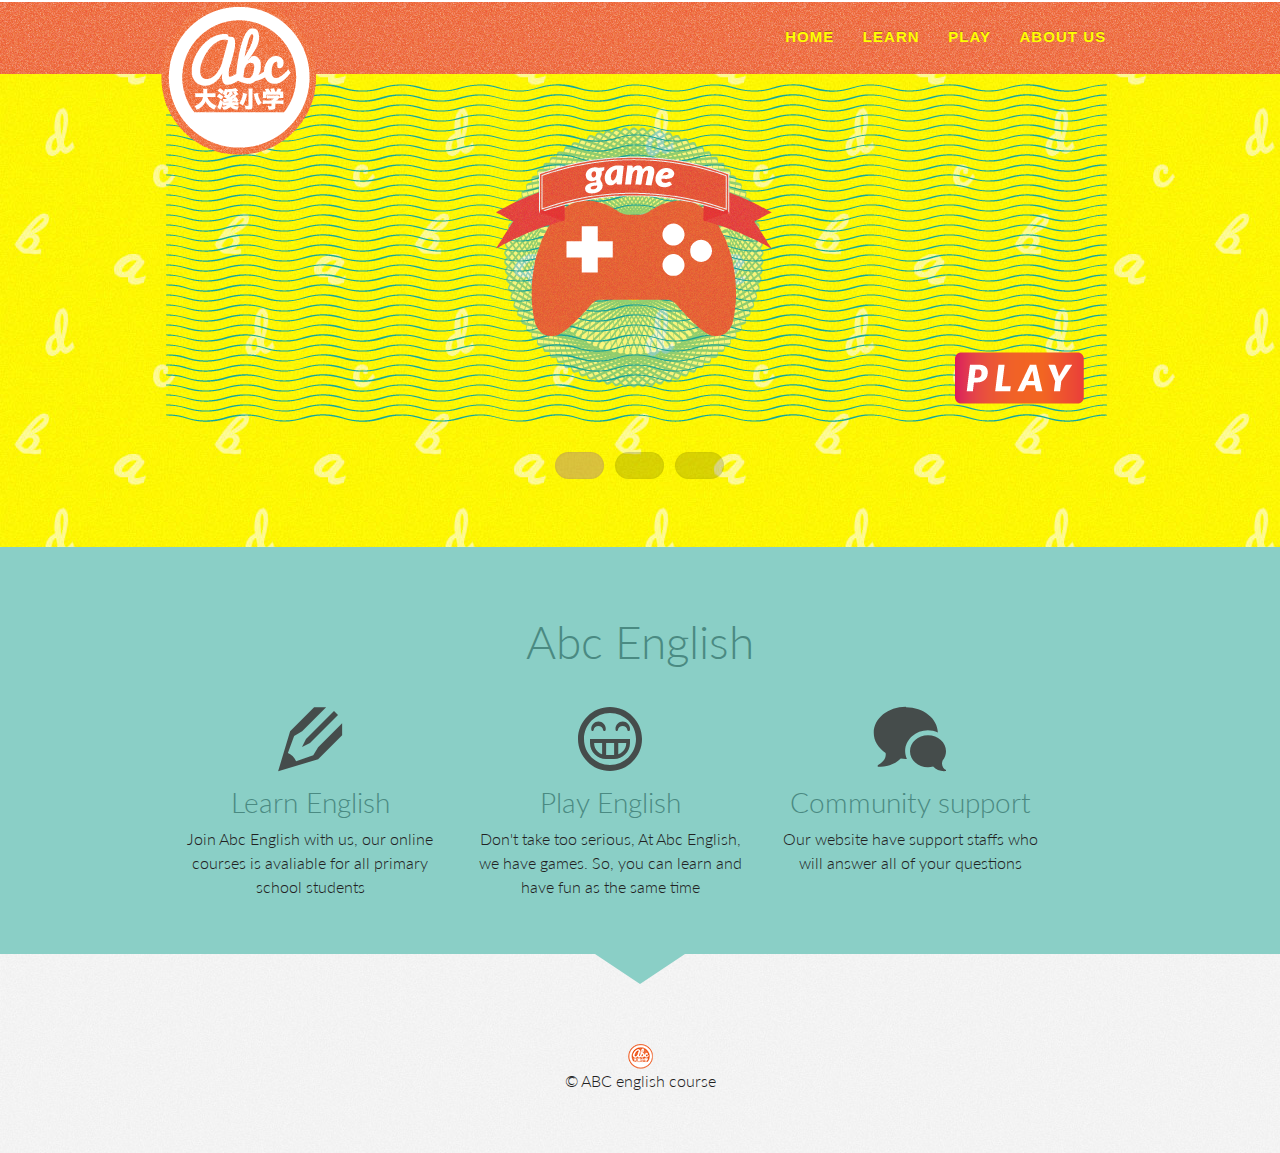
==== aboutus.html @ 60c842a3 "Change" ====
<!DOCTYPE HTML>
<!--[if lt IE 7]>      <html class="no-js lt-ie9 lt-ie8 lt-ie7"> <![endif]-->
<!--[if IE 7]>         <html class="no-js lt-ie9 lt-ie8"> <![endif]-->
<!--[if IE 8]>         <html class="no-js lt-ie9"> <![endif]-->
<!--[if gt IE 8]><!--> <html class="no-js"> <!--<![endif]-->
<html>

<head>
	<meta http-equiv="Content-Type" content="text/html; charset=UTF-8" />
	<meta http-equiv="X-UA-Compatible" content="IE=edge,chrome=1">
    <meta name="viewport" content="width=device-width, initial-scale=1">
	<meta name="apple-mobile-web-app-capable" content="yes">
	<meta name="apple-mobile-web-app-status-bar-style" content="black">

	<!-- Favicons
	================================================== -->
	<link rel="shortcut icon" href="images/favicon.ico">
	<link rel="apple-touch-icon" href="images/apple-touch-icon.png">
	<link rel="apple-touch-icon" sizes="72x72" href="images/apple-touch-icon-72x72.png">
	<link rel="apple-touch-icon" sizes="114x114" href="images/apple-touch-icon-114x114.png">

	<!-- Description
	================================================== -->
	<meta name="description" content="English course website">
	<meta name="keywords" content="English course website">

	<!-- Stylesheet
	================================================== -->
    <link rel="stylesheet" href="css/style.css">
	<link rel="stylesheet" href="css/base.css">
	<link rel="stylesheet" href="css/skeleton.css">
	<link rel="stylesheet" href="css/layout.css">
	<link rel="stylesheet" href="css/icon.css">

	<!-- Google Font API
	================================================== -->
    <link href='http://fonts.googleapis.com/css?family=Lato:300' rel='stylesheet' type='text/css'>

	<title> ABC | English Course</title>

</head>

<body>
        <!--[if lt IE 7]>
            <p class="browsehappy">You are using an <strong>outdated</strong> browser. Please <a href="http://browsehappy.com/">upgrade your browser</a> to improve your experience.</p>
        <![endif]-->


<!--     // <script src="//ajax.googleapis.com/ajax/libs/jquery/1.10.2/jquery.min.js"></script> -->
	<script>!window.jQuery && document.write('<script src="js/jquery.min.js"><\/script>')</script>

    <script src="js/main.js"></script>

	<header id="header_nav">

		<nav  class="container">
					
						<img src="images/logo.png" class="logo">
						<div class="logo_small"></div>
					

					<div class='rmm' data-menu-style = "minimal">
			            <ul>
			                <li><a href='index.html'>Home</a></li>
			                <li><a href='learn.html'>Learn</a></li>
			                <li><a href='play.html'>Play</a></li>
			                <li><a href='aboutus.html'>About us</a></li>
			            </ul>
					</div>

		</nav>
	</header>



	
	<section id="section1">
		

<!-- 		<div id="blurred-image-container">

		    <div class="bigscreen_img-src " style="background-image:url('images/1.jpg')"></div>

		    <div class="bigscreen_img-src blurred-bigscreen" style="background-image:url('images/2.jpg')"></div>
		    
		</div> -->

<!-- 		<div id="blurred-image-container">

		    <div id="dos3" class="img-src" style="background-image:url('images/1.jpg')"></div>

		    <div class="blurred-img3 img-src" style="background-image:url('images/2.jpg')"></div>
		</div> -->




		<article class="container rs221">


		    <ul class="rslides" id="slider2">
		      <li><a href="play.html"><img src="images/silde1.png"></a></li>
		      <li><a href="learn.html"><img src="images/silde2.png"></a></a></li>
		      <li><a href="aboutus.html"><img src="images/silde3.png"></a></a></li>
		    </ul>








		</article>
		
	</section>







	<section id="section2">
		
    <!-- Slideshow 2 -->

		<div class="container">
			<p class="triangle"></p>
			<h1 class="title_sec3">Abc English</h1>
			<div class="clearfix">
				<div class="five columns jake">
					<h1><span class="icon-pencil"></span></h1>
					<h3>Learn English</h3>
					<p>Join Abc English with us, our online courses is avaliable for all primary school students</p>
				</div>
				<div class="five columns jake">
					<h1><span class="icon-grin"></span></h1>
					<h3>Play English</h3>
					<p>Don't take too serious, At Abc English, we have games. So, you can learn and have fun as the same time</p>
				</div>
				<div class="five columns jake">
					<h1><span class="icon-bubbles"></span></h1>
					<h3>Community support</h3>
					<p>Our website have support staffs who will answer all of your questions</p>
				</div>
			</div>
		</div>

	</section>






	<section id="section3">
		<div class="container">
			<p class="triangle"></p>

		</div>
		
	</section>



<!-- 	<section id="section5">

	
			<blockquote>
  			<p>This is a blockquote style example. It stands out, but is awesome</p>
  			<cite>Dave Gamache, Skeleton Creator</cite>
			</blockquote>


		<div id="blurred-image-container">
		    <div id="dos1" class="img-src3 " style="background-image:url('images/1-1.jpg')"></div>

		    <div class="blurred-img1 img-src3" style="background-image:url('images/1-2.jpg')"></div>
		    
		</div>
	</section> -->

	<footer>
		<div class="smlogo"></div>
		<p>© ABC english course</p>

	</footer>

</body>

</html>
---- css/style.css ----
html,
button,
input,
select,
textarea {
    color: #222;
}
body,html,footer, #section3, .play  {
  background: url(../images/contentbg.jpg);
}
::-moz-selection {
    background: #9CD6CF;
    text-shadow: none;
}

::selection {
    background: #9CD6CF;
    text-shadow: none;
}

hr {
    display: block;
    height: 1px;
    border: 0;
    border-top: 1px solid #ccc;
    margin: 1em 0;
    padding: 0;
}
audio,
canvas,
img,
video {
    vertical-align: middle;
}
fieldset {
    border: 0;
    margin: 0;
    padding: 0;
}

textarea {
    resize: vertical;
}


.browsehappy {
    margin: 0.2em 0;
    background: #ccc;
    color: #000;
    padding: 0.2em 0;
}


.pace .pace-progress {
  background: #fff;
  position: fixed;
  z-index: 2000;
  top: 0;
  left: 0;
  height: 2px;

  -webkit-transition: width 1s;
  -moz-transition: width 1s;
  -o-transition: width 1s;
  transition: width 1s;
}

.pace-inactive {
  display: none;
}

/* #image overlap
================================================== */

/* big top overlap */
.img-src {
    position: absolute;
    background-position: 50%;
    -webkit-background-size: cover;
    top: 0;
    bottom: 0;
    left: 0;
    right: 0;
    z-index: -1;
}

/* Somepart */
.img-src3 {

    position: absolute;
    background-position: 50%;
    -webkit-background-size: cover;
    z-index: -1;
    height: 500px;
    width: 100%;
    top: 2600px;

}
/*.img-src3_text {
    position:relative;
    height: 500px;
    width: 100%;
    top: 2000px;

}*/

/* taking over the whole page*/
.bigscreen_img-src {
    position : fixed;
    background-position: 50%;
    -webkit-background-size: cover;
    top: 0;
    bottom: 0;
    left: 0;
    right: 0;
    z-index: -1;
}

.bgfixed {background-attachment:fixed;}
.blurred-img1,
.blurred-bigscreen,
.blurred-img3 { opacity: 0; }





/* #main header
================================================== */
.rmm {
  display:block;
  position:relative;
  width:100%;
  padding:0px;
  margin:0 auto !important;
  text-align: center;
  line-height:19px !important;
  float: right;
}
.rmm * {
  -webkit-tap-highlight-color:transparent !important;
  font-family: Arial, "Helvetica Neue", Helvetica, sans-serif;
}
.rmm a {
  color: #fff;
  text-decoration:none;
  text-shadow: 0 -1px 0 rgba(0, 0, 0, 0.25);
}
.rmm .rmm-main-list, .rmm .rmm-main-list li {
  margin:0px;
  padding:0px;
}
.rmm ul {
  display:block;
  width:auto !important;
  margin:0 auto !important;
  overflow:hidden;
  list-style:none;
}

.rmm .rmm-main-list li {
  display:inline;
  padding:0px;
  margin:0px !important;
}
.rmm-toggled {
  display:none;
  width:100%;
  position:relative;
  overflow:hidden;
  margin:0 auto !important;
}
.rmm-button:hover {
  cursor:pointer;
}
.rmm .rmm-toggled ul {
  display:none;
  margin:0px !important;
  padding:0px !important;
}
.rmm .rmm-toggled ul li {
  display:block;
  margin:0 auto !important;
}
.rmm .rmm-toggled ul li a{
  color: #fff;
  font-weight: normal;
  font-family: "Lato", "Lucida Sans", "Lucida Grande", "Lucida Sans Unicode", Arial, sans-serif !important;
}
.rmm .rmm-toggled ul li a:hover{
  background-color: #9b4200 !important;
}



.rmm.minimal a {
  font-family: Arial, "Helvetica Neue", Helvetica, sans-serif;
  font-weight: 900;
  letter-spacing: 0.07em;
  color: yellow;
  text-transform: uppercase;
}
.rmm.minimal a:hover {
  border-radius: 4px;
  background-color: white;
  color: #d54c0b;
  text-shadow: none;

}
.rmm.minimal .rmm-main-list li a {
  display:inline-block;
  padding:8px 15px 8px 15px;
  margin:0px -3px 0px -3px;
  font-size:15px;
}
.rmm.minimal .rmm-toggled {
  width:95%;
  min-height:36px;
}
.rmm.minimal .rmm-toggled-controls {
  display:block;
  height:36px;
  color:#333333;
  text-align:left;
  position:relative;
}
.rmm.minimal .rmm-toggled-title {
  position:relative;
  top:9px;
  left:9px;
  font-size:16px;
  color:#333;
}
.rmm.minimal .rmm-button {
  display:block;
  position:absolute;
  right:9px;
  top:7px;
}

.rmm.minimal .rmm-button span {
  display:block;
  margin:4px 0px 4px 0px;
  height:2px;
  background:#fff;
  width:25px;
}
.rmm.minimal .rmm-toggled ul li a {
  display:block;
  width:100%;
  text-align:center;
  padding:10px 0px 10px 0px;
  border-bottom:1px solid #ddd;
  color:#fff;
}
.rmm.minimal .rmm-toggled ul li:first-child a {
  border-top:1px solid #fff;
}

.rmm.minimal .logo_mobiles {
  width: 103px;
  height: 22px;
  background: url(../images/moneydiy.png) no-repeat;
}



#header_nav{
    background: url(../images/pattern2.jpg) repeat #a27093;
    z-index: 3;
    position: fixed;
    top:0;
    right: 0;
    left: 0;
    padding: 20px 0;

}
.goingup{
  visibility:hidden; 
  float:right;
  position: fixed !important;
  right:10px;
}

.motto{
  color: #fff;
  padding-top: 70px;
  font-size: 30px;
  text-align: right;
  float: right;
  width: 80%;
}
.undermotto{
  margin-top: -10px;
  color: #eee;
  float: right;
}




/*
ul.menu { margin-top: 20px;}
ul.menu li a{
    color: rgba(218,218,218,0.6);
    text-decoration: none;
}
ul.menu li a:hover{
    color: rgba(218,218,218,1);
}
ul.menu li,
.nm_page_nav .left,
.nm_page_nav .right,
.nm_post_back{
    display: inline-block;
    position: relative;
    height: 32px;
    line-height: 30px;
    padding: 0 16px;
    margin-left:10px; 
    margin-bottom: 0px;
    outline: 0;
    color: rgba(242,242,242,0.8);
    background: rgba(0,0,0,0);
    font-size: 14px;
    text-align: center;
    text-decoration: none;
    cursor: pointer;
    border: 2px solid rgba(242,242,242,0.6);
    vertical-align: bottom;
    white-space: nowrap;
    text-rendering: optimizeLegibility;
    -webkit-font-smoothing: antialiased;
    -webkit-touch-callout: none;
    -webkit-user-select: none;
    -khtml-user-select: none;
    -moz-user-select: none;
    -ms-user-select: none;
    user-select: none;
    letter-spacing: -0.02em;
    font-weight: 600;
    -webkit-box-sizing: border-box;
    -moz-box-sizing: border-box;
    box-sizing: border-box;
    -webkit-border-radius: 999em;
    -moz-border-radius: 999em;
    border-radius: 999em;
    -webkit-transition: 0.8s border-color,0.3s color;
    -moz-transition: 0.8s border-color,0.3s color;
    -ms-transition: 0.8s border-color,0.3s color;
    -o-transition: 0.8s border-color,0.3s color;
    transition: 0.8s border-color,0.3s color;

}
ul.menu li:hover{
    color: #dadada;
    border: 2px solid #dadada;
    -webkit-transition: 0.2s border-color,0.5s color;
    -moz-transition: 0.2s border-color,0.5s color;
    -ms-transition: 0.2s border-color,0.5s color;
    -o-transition: 0.2s border-color,0.5s color;
    transition: 0.2s border-color,0.5s color;
}*/

.logo {
/*	background: url(../images/logo.png) center no-repeat;*/
	width: 157px;
	height: 158px;
  z-index: 4;
  margin-top: -20px;
  position: absolute;
}
.logo_small {
  opacity: 0;
  background: url(../images/moneydiy.png) center no-repeat;
  width: 103px;
  height: 22px;
  z-index: 3;
  margin-top: 5px;
  position: absolute;
}
.logo_black {
    background: url(../images/logo2.png) center no-repeat;
  width: 170px;
  height: 172px;
    margin: auto;
}
.mainheader {
	font-size: 2em;
	color: #000;
	text-align: center;
}

.mainheader a:link,
.mainheader a:visited,
.mainheader a:active {
	color: #fff;
	text-decoration: none;
}
.mainheader a:hover {
	color: #4A8A82;
}
/* #section1
================================================== */
#section1{
  background: url(../images/pattern_w_tools.jpg) repeat #42c1c5;
  padding-bottom: 2px;
}
/* #section1_2
================================================== */
#section1_2 {
  padding: 20px 0;
}
#section1_2 img{
  margin: 10px;
}
#section1_2 .container{
  text-align: center;
}


/* #section1_3
================================================== */
#section1_3{
  background: url(../images/contentbg.jpg) repeat #42c1c5;
}
#section1_3 img {
  border-radius: 50%;
  border: 10px solid #a37194;
  -webkit-transition: all 0.4s ease-in-out;
  -moz-transition: all 0.4s ease-in-out;
  -o-transition: all 0.4s ease-in-out;
  -ms-transition: all 0.4s ease-in-out;
  transition: all 0.4s ease-in-out;
  -ms-transform: scale(1,1);
  -webkit-transform: scale(1,1);
  transform: scale(1,1);
}

#section1_3 img:hover {
  -ms-transform: scale(1.1,1.1); 
  -webkit-transform: scale(1.1,1.1); 
  transform: scale(1.1,1.1);
  border: 10px solid #8acfc6;
}


.title_sec1_3{
  padding: 40px 40px;
  text-align: center;
}
.jake{
  text-align: center;

  padding-bottom: 30px;
}
.jake h1{
  font-size: 4em;
}



/* #section2
================================================== */
#section2{
  background-color: #8acfc6;
  padding-bottom: 5px;
}
#section2 h2{
  padding-top: 40px;
  text-align: center;
}
.rs221{
  padding-top: 80px !important;
}
.rslides {
  margin: 0 auto 40px;
  }

.rslides {
  position: relative;
  list-style: none;
  overflow: hidden;
  width: 100%;
  padding: 0;
  margin: 0;
  }

.rslides li {
  -webkit-backface-visibility: hidden;
  position: absolute;
  display: none;
  width: 100%;
  left: 0;
  top: 0;
  }

.rslides li:first-child {
  position: relative;
  display: block;
  float: left;
  }

.rslides img {
  display: block;
  height: auto;
  float: left;
  width: 100%;
  border: 0;
  }




.rslides_tabs {
  list-style-type: none;
  margin: 0 auto 50px;
  padding: 10px 0;
  text-align: center;
  width: 100%;
  }

.rslides_tabs li {
  display: inline;
  float: none;
  margin-right: 1px;
  margin-left: 10px;
  }

.rslides_tabs a {
  width: auto;
  line-height: 20px;
  padding: 9px 20px;
  height: auto;
  background: transparent;
  display: inline;
  text-decoration: none;
  }

.rslides_tabs li:first-child {
  margin-left: 0;
  }

.rslides_tabs .rslides_here a {
  background:rgba(162,112,147,0.40);
  color: #fff;
  text-decoration: none;
  }


.rslides_tabs a{
  text-indent: -9999px;
  overflow: hidden;
  -webkit-border-radius: 20px;
  -moz-border-radius: 20px;
  border-radius: 20px;
  background: #ccc;
  background: rgba(0,0,0, .15);
  display: inline-block;
  _display: block;
  *display: block;
  -webkit-box-shadow: inset 0 0 2px 0 rgba(0,0,0,.1); 
  -moz-box-shadow: inset 0 0 2px 0 rgba(0,0,0,.1);
  box-shadow: inset 0 0 2px 0 rgba(0,0,0,.1);
  width: 9px;
  height: 9px;
  }


/* #play
================================================== */
.play {padding-top: 30px;}
.play div {
    display:inline-block;
}
.play div#link1, .play div#link2, .play div#link3  {
    cursor:pointer;
    padding:10px 30px;
    background: yellow;
}
.play div#container1, .play div#container2, .play div#container3 {
    width:100%;
    height:100px;
    background: yellow;
}

.play embed{
height: 720px;
width: 960px;
}

/* #section3
================================================== */
#section3{

}
.title_sec3{
  margin: 40px 40px;
  text-align: center;
}
.triangle{
  margin:auto;
  width: 0px;
  height: 0px;
  border-style: solid;
  border-width: 30px 45px 0 45px;
  border-color: #8acfc6 transparent transparent transparent;
  line-height: 0px;
  _border-color: #8acfc6 #000000 #000000 #000000;
  _filter: progid:DXImageTransform.Microsoft.Chroma(color='#000000');
}
.jake{
  text-align: center;

  padding-bottom: 30px;
}
.jake h1{
  font-size: 4em;
}

/* #section4
================================================== */
#section4{
  background: url(../images/contentbg.jpg) repeat;
  padding: 50px 0;
}

#section5{
  height: 2000px;
}
#section5 blockquote {    margin-top: 150px;  margin-left: 50px; }
#section5 blockquote p, #section5 cite{
  color: white !important;
}

/* #post
================================================== */
.timeshow,
.timeshow a:link,
.timeshow a:visited,
.timeshow a:active,
.timeshow a:hover
{
	color: #999;
	line-height: 0px;
}
 

/* #footer
================================================== */

footer {
	padding-top: 60px !important;
	margin-bottom: 60px !important;
 	text-align: center;
 }
 footer a{
    text-decoration: none;
 }
 footer .smlogo {
 	background: url(../images/logo2.png) center no-repeat;
	width: 25px;
	height: 25px;
	margin: auto;
 }
footer .footer_icon{
    margin-left: 8px;
}
footer .footer_icon{
    color: rgba(71, 71, 71, 0.6);  
}
footer .footer_icon:hover{
    color: rgba(51, 51, 51, 0.8);  
}
footer .footericonbox{
    margin-top: -15px;
}




/* #Blog elements
================================================== */

.nm_post {
    padding: 0;
    margin-bottom: 50px;
}
.nm_post h3 a{
    color: #4A8A82;
}
.nm_post h3 a:hover {
    text-decoration: none;
}
.nm_post h3 {
  font-size: 35px; 
  line-height: 40px; 
  margin-bottom: 10px;
  color: #4A8A82;
  font-weight: 300;
}

.nm_post p {
  margin-bottom: 10px;
}

.nm_post_title a {
  text-decoration: none;
}

.nm_post_title a:hover {
  text-decoration: underline;
}

.nm_post_date {
  color: #999;
  line-height: 0px;
}

.nm_post_content {
    margin-top: 20px;
    margin-bottom: 20px;
}

.nm_post_meta {
  padding: 2px 5px;
  border: 1px solid #ccc;
  background-color: #f9f9f9;
  font-size: 11px;
}

.nm_post_back {
  margin-top: 20px;
  font-size: 11px;
}

.nm_post_back a {
  text-decoration: none;
}

.nm_post_back a:hover {
  text-decoration: underline;
}

.nm_page_nav .left,
.nm_page_nav .right,
.nm_post_back{
    border: 2px solid rgba(218,218,218,0.6) !important;

}
.nm_page_nav .left:hover,
.nm_page_nav .right:hover,
.nm_post_back:hover{
    border: 2px solid rgba(190,190,190,0.9)  !important;
    -webkit-transition: 0.2s border-color,0.5s color;
    -moz-transition: 0.2s border-color,0.5s color;
    -ms-transition: 0.2s border-color,0.5s color;
    -o-transition: 0.2s border-color,0.5s color;
    transition: 0.2s border-color,0.5s color;
}

.nm_page_nav span,
.nm_post_back span{
  color: rgba(222,222,222,0.8);
  line-height: inherit;
    -webkit-transition: 0.2s color;
    -moz-transition: 0.2s color;
    -ms-transition: 0.2s color;
    -o-transition: 0.2s color;
    transition: 0.2s color;

}
.nm_page_nav span:hover,
.nm_post_back span:hover{
    color: rgba(190,190,190,0.9);
    -webkit-transition: 0.2s color;
    -moz-transition: 0.2s color;
    -ms-transition: 0.2s color;
    -o-transition: 0.2s color;
    transition: 0.2s color;
}

.nm_page_nav a, 
.nm_page_nav a:hover,
.nm_post_back a,
.nm_post_back a:hover{
      text-decoration: none;
}
.nm_page_nav .left {
  float:left;
}

.nm_page_nav .right {
  float:right;
}

aside .section a, aside .section a {
  text-decoration: none;
}

aside .section a:hover, aside .section a:hover {
  text-decoration: underline;
}

aside .section a.large {
  font-size: 22px;
}


/* #portfolio elements
================================================== */
.port_hover_ani{
  background-color: black;
  margin-bottom: 20px !important;
}
.port_hr_top{
  margin-top: 120px;
}
.port_hr_mid{
  margin-top: 50px;
}


/* #404 errorpage
================================================== */

.f_404{
  margin: 0 50px;
}
.f_404_center{
  text-align: center;
}
.f_404_top{
  margin-top: 70px;
}
---- css/base.css ----
/*
* Skeleton V1.2
* Copyright 2011, Dave Gamache
* www.getskeleton.com
* Free to use under the MIT license.
* http://www.opensource.org/licenses/mit-license.php
* 6/20/2012
*/


/* Table of Content
==================================================
	#Reset & Basics
	#Basic Styles
	#Site Styles
	#Typography
	#Links
	#Lists
	#Images
	#Buttons
	#Forms
	#Misc */


/* #Reset & Basics (Inspired by E. Meyers)
================================================== */
	html, body, div, span, applet, object, iframe, h1, h2, h3, h4, h5, h6, p, blockquote, pre, a, abbr, acronym, address, big, cite, code, del, dfn, em, img, ins, kbd, q, s, samp, small, strike, strong, sub, sup, tt, var, b, u, i, center, dl, dt, dd, ol, ul, li, fieldset, form, label, legend, table, caption, tbody, tfoot, thead, tr, th, td, article, aside, canvas, details, embed, figure, figcaption, footer, header, hgroup, menu, nav, output, ruby, section, summary, time, mark, audio, video {
		margin: 0;
		padding: 0;
		border: 0;
		font-size: 100%;
		font: inherit;
		vertical-align: baseline; }
	article, aside, details, figcaption, figure, footer, header, hgroup, menu, nav, section {
		display: block; }
	body {
		line-height: 1; }
	ol, ul {
		list-style: none; }
	blockquote, q {
		quotes: none; }
	blockquote:before, blockquote:after,
	q:before, q:after {
		content: '';
		content: none; }
	table {
		border-collapse: collapse;
		border-spacing: 0; }


/* #Basic Styles
================================================== */
	html { 	border-top: solid #fff 2px; }
	body {
	    font-size: 1em;
		background: #fff;
		-webkit-font-smoothing: antialiased; 
		-webkit-text-size-adjust: 100%;
		font-family: "Lato", "Lucida Sans", "Lucida Grande", "Lucida Sans Unicode", Arial, sans-serif;
		font-size: 100%;
		line-height: 1.5;
		font-weight: 300;
		
 }


/* #Typography
================================================== */
	h1, h2, h3, h4, h5, h6 {
		color: #4A8A82;
		font-weight: 300; }
	h1 a, h2 a, h3 a, h4 a, h5 a, h6 a { font-weight: inherit; }
	h1 { font-size: 46px; line-height: 50px; margin-bottom: 14px;}
	h2 { font-size: 35px; line-height: 40px; margin-bottom: 10px; }
	h3 { font-size: 28px; line-height: 34px; margin-bottom: 8px; }
	h4 { font-size: 21px; line-height: 30px; margin-bottom: 4px; }
	h5 { font-size: 17px; line-height: 24px; }
	h6 { font-size: 14px; line-height: 21px; }
	.subheader { color: #777; }

	p { margin: 0 0 20px 0; }
	p img { margin: 0; }
	p.lead { font-size: 21px; line-height: 27px; color: #777;  }

	em { font-style: italic; }
	strong { font-weight: bold; color: #333; }
	small { font-size: 80%; }

/*	Blockquotes  */
	blockquote, blockquote p { font-size: 17px; line-height: 24px; color: #777; font-style: italic; }
	blockquote { margin: 0 0 20px; padding: 9px 20px 0 19px; border-left: 1px solid #ddd; }
	blockquote cite { display: block; font-size: 12px; color: #555; }
	blockquote cite:before { content: "\2014 \0020"; }
	blockquote cite a, blockquote cite a:visited, blockquote cite a:visited { color: #555; }

	hr { border: solid #ddd; border-width: 1px 0 0; clear: both; margin: 10px 0 30px; height: 0; }


/* #Links
================================================== */
	a, a:visited { 
		color: #333; 
		text-decoration: underline; 
		outline: 0;
		transition: color 0.8s linear;
	}
	a:hover, a:focus { 
		color: #000;
		transition: color 1s ease;
	}
	p a, p a:visited { line-height: inherit; }


/* #Lists
================================================== */
	ul, ol { margin-bottom: 20px; }
	ul { list-style: none outside; }
	ol { list-style: decimal; }
	ol, ul.square, ul.circle, ul.disc { margin-left: 30px; }
	ul.square { list-style: square outside; }
	ul.circle { list-style: circle outside; }
	ul.disc { list-style: disc outside; }
	ul ul, ul ol,
	ol ol, ol ul { margin: 4px 0 5px 30px; font-size: 90%;  }
	ul ul li, ul ol li,
	ol ol li, ol ul li { margin-bottom: 6px; }
	li { line-height: 18px; margin-bottom: 12px; }
	ul.large li { line-height: 21px; }
	li p { line-height: 21px; }

/* #Images
================================================== */

	img.scale-with-grid {
		max-width: 100%;
		height: auto; }


/* #Buttons
================================================== */

	.button,
	button,
	input[type="submit"],
	input[type="reset"],
	input[type="button"] {
		background: #eee; /* Old browsers */
		background: #eee -moz-linear-gradient(top, rgba(255,255,255,.2) 0%, rgba(0,0,0,.2) 100%); /* FF3.6+ */
		background: #eee -webkit-gradient(linear, left top, left bottom, color-stop(0%,rgba(255,255,255,.2)), color-stop(100%,rgba(0,0,0,.2))); /* Chrome,Safari4+ */
		background: #eee -webkit-linear-gradient(top, rgba(255,255,255,.2) 0%,rgba(0,0,0,.2) 100%); /* Chrome10+,Safari5.1+ */
		background: #eee -o-linear-gradient(top, rgba(255,255,255,.2) 0%,rgba(0,0,0,.2) 100%); /* Opera11.10+ */
		background: #eee -ms-linear-gradient(top, rgba(255,255,255,.2) 0%,rgba(0,0,0,.2) 100%); /* IE10+ */
		background: #eee linear-gradient(top, rgba(255,255,255,.2) 0%,rgba(0,0,0,.2) 100%); /* W3C */
	  border: 1px solid #aaa;
	  border-top: 1px solid #ccc;
	  border-left: 1px solid #ccc;
	  -moz-border-radius: 3px;
	  -webkit-border-radius: 3px;
	  border-radius: 3px;
	  color: #444;
	  display: inline-block;
	  font-size: 11px;
	  font-weight: bold;
	  text-decoration: none;
	  text-shadow: 0 1px rgba(255, 255, 255, .75);
	  cursor: pointer;
	  margin-bottom: 20px;
	  line-height: normal;
	  padding: 8px 10px;
	  font-family: "HelveticaNeue", "Helvetica Neue", Helvetica, Arial, sans-serif; }

	.button:hover,
	button:hover,
	input[type="submit"]:hover,
	input[type="reset"]:hover,
	input[type="button"]:hover {
		color: #222;
		background: #ddd; /* Old browsers */
		background: #ddd -moz-linear-gradient(top, rgba(255,255,255,.3) 0%, rgba(0,0,0,.3) 100%); /* FF3.6+ */
		background: #ddd -webkit-gradient(linear, left top, left bottom, color-stop(0%,rgba(255,255,255,.3)), color-stop(100%,rgba(0,0,0,.3))); /* Chrome,Safari4+ */
		background: #ddd -webkit-linear-gradient(top, rgba(255,255,255,.3) 0%,rgba(0,0,0,.3) 100%); /* Chrome10+,Safari5.1+ */
		background: #ddd -o-linear-gradient(top, rgba(255,255,255,.3) 0%,rgba(0,0,0,.3) 100%); /* Opera11.10+ */
		background: #ddd -ms-linear-gradient(top, rgba(255,255,255,.3) 0%,rgba(0,0,0,.3) 100%); /* IE10+ */
		background: #ddd linear-gradient(top, rgba(255,255,255,.3) 0%,rgba(0,0,0,.3) 100%); /* W3C */
	  border: 1px solid #888;
	  border-top: 1px solid #aaa;
	  border-left: 1px solid #aaa; }

	.button:active,
	button:active,
	input[type="submit"]:active,
	input[type="reset"]:active,
	input[type="button"]:active {
		border: 1px solid #666;
		background: #ccc; /* Old browsers */
		background: #ccc -moz-linear-gradient(top, rgba(255,255,255,.35) 0%, rgba(10,10,10,.4) 100%); /* FF3.6+ */
		background: #ccc -webkit-gradient(linear, left top, left bottom, color-stop(0%,rgba(255,255,255,.35)), color-stop(100%,rgba(10,10,10,.4))); /* Chrome,Safari4+ */
		background: #ccc -webkit-linear-gradient(top, rgba(255,255,255,.35) 0%,rgba(10,10,10,.4) 100%); /* Chrome10+,Safari5.1+ */
		background: #ccc -o-linear-gradient(top, rgba(255,255,255,.35) 0%,rgba(10,10,10,.4) 100%); /* Opera11.10+ */
		background: #ccc -ms-linear-gradient(top, rgba(255,255,255,.35) 0%,rgba(10,10,10,.4) 100%); /* IE10+ */
		background: #ccc linear-gradient(top, rgba(255,255,255,.35) 0%,rgba(10,10,10,.4) 100%); /* W3C */ }

	.button.full-width,
	button.full-width,
	input[type="submit"].full-width,
	input[type="reset"].full-width,
	input[type="button"].full-width {
		width: 100%;
		padding-left: 0 !important;
		padding-right: 0 !important;
		text-align: center; }

	/* Fix for odd Mozilla border & padding issues */
	button::-moz-focus-inner,
	input::-moz-focus-inner {
    border: 0;
    padding: 0;
	}


/* #Forms
================================================== */

	form {
		margin-bottom: 20px; }
	fieldset {
		margin-bottom: 20px; }
	input[type="text"],
	input[type="password"],
	input[type="email"],
	textarea,
	select {
		border: 1px solid #ccc;
		padding: 6px 4px;
		outline: none;
		-moz-border-radius: 2px;
		-webkit-border-radius: 2px;
		border-radius: 2px;
		font: 13px "HelveticaNeue", "Helvetica Neue", Helvetica, Arial, sans-serif;
		color: #777;
		margin: 0;
		width: 210px;
		max-width: 100%;
		display: block;
		margin-bottom: 20px;
		background: #fff; }
	select {
		padding: 0; }
	input[type="text"]:focus,
	input[type="password"]:focus,
	input[type="email"]:focus,
	textarea:focus {
		border: 1px solid #aaa;
 		color: #444;
 		-moz-box-shadow: 0 0 3px rgba(0,0,0,.2);
		-webkit-box-shadow: 0 0 3px rgba(0,0,0,.2);
		box-shadow:  0 0 3px rgba(0,0,0,.2); }
	textarea {
		min-height: 60px; }
	label,
	legend {
		display: block;
		font-weight: bold;
		font-size: 13px;  }
	select {
		width: 220px; }
	input[type="checkbox"] {
		display: inline; }
	label span,
	legend span {
		font-weight: normal;
		font-size: 13px;
		color: #444; }

/* #Misc
================================================== */
	.remove-bottom { margin-bottom: 0 !important; }
	.half-bottom { margin-bottom: 10px !important; }
	.add-bottom { margin-bottom: 20px !important; }
---- css/skeleton.css ----
/*
* Skeleton V1.2
* Copyright 2011, Dave Gamache
* www.getskeleton.com
* Free to use under the MIT license.
* http://www.opensource.org/licenses/mit-license.php
* 6/20/2012
*/


/* Table of Contents
==================================================
    #Base 960 Grid
    #Tablet (Portrait)
    #Mobile (Portrait)
    #Mobile (Landscape)
    #Clearing */



/* #Base 960 Grid
================================================== */

    .container                                  { position: relative; width: 960px; margin: 0 auto; padding: 0; }
    .container .column,
    .container .columns                         { float: left; display: inline; margin-left: 10px; margin-right: 10px; }
    .row                                        { margin-bottom: 20px; }

    /* Nested Column Classes */
    .column.alpha, .columns.alpha               { margin-left: 0; }
    .column.omega, .columns.omega               { margin-right: 0; }

    /* Base Grid */
    .container .one.column,
    .container .one.columns                     { width: 40px;  }
    .container .two.columns                     { width: 100px; }
    .container .three.columns                   { width: 160px; }
    .container .four.columns                    { width: 220px; }
    .container .five.columns                    { width: 280px; }
    .container .six.columns                     { width: 340px; }
    .container .seven.columns                   { width: 400px; }
    .container .eight.columns                   { width: 460px; }
    .container .nine.columns                    { width: 520px; }
    .container .ten.columns                     { width: 580px; }
    .container .eleven.columns                  { width: 640px; }
    .container .twelve.columns                  { width: 700px; }
    .container .thirteen.columns                { width: 760px; }
    .container .fourteen.columns                { width: 820px; }
    .container .fifteen.columns                 { width: 880px; }
    .container .sixteen.columns                 { width: 940px; }

    .container .one-third.column                { width: 300px; }
    .container .two-thirds.column               { width: 620px; }

    /* Offsets */
    .container .offset-by-one                   { padding-left: 60px;  }
    .container .offset-by-two                   { padding-left: 120px; }
    .container .offset-by-three                 { padding-left: 180px; }
    .container .offset-by-four                  { padding-left: 240px; }
    .container .offset-by-five                  { padding-left: 300px; }
    .container .offset-by-six                   { padding-left: 360px; }
    .container .offset-by-seven                 { padding-left: 420px; }
    .container .offset-by-eight                 { padding-left: 480px; }
    .container .offset-by-nine                  { padding-left: 540px; }
    .container .offset-by-ten                   { padding-left: 600px; }
    .container .offset-by-eleven                { padding-left: 660px; }
    .container .offset-by-twelve                { padding-left: 720px; }
    .container .offset-by-thirteen              { padding-left: 780px; }
    .container .offset-by-fourteen              { padding-left: 840px; }
    .container .offset-by-fifteen               { padding-left: 900px; }



/* #Tablet (Portrait)
================================================== */

    /* Note: Design for a width of 768px */

    @media only screen and (min-width: 768px) and (max-width: 959px) {
        .container                                  { width: 768px; }
        .container .column,
        .container .columns                         { margin-left: 10px; margin-right: 10px;  }
        .column.alpha, .columns.alpha               { margin-left: 0; margin-right: 10px; }
        .column.omega, .columns.omega               { margin-right: 0; margin-left: 10px; }
        .alpha.omega                                { margin-left: 0; margin-right: 0; }

        .container .one.column,
        .container .one.columns                     { width: 28px; }
        .container .two.columns                     { width: 76px; }
        .container .three.columns                   { width: 124px; }
        .container .four.columns                    { width: 172px; }
        .container .five.columns                    { width: 220px; }
        .container .six.columns                     { width: 268px; }
        .container .seven.columns                   { width: 316px; }
        .container .eight.columns                   { width: 364px; }
        .container .nine.columns                    { width: 412px; }
        .container .ten.columns                     { width: 460px; }
        .container .eleven.columns                  { width: 508px; }
        .container .twelve.columns                  { width: 556px; }
        .container .thirteen.columns                { width: 604px; }
        .container .fourteen.columns                { width: 652px; }
        .container .fifteen.columns                 { width: 700px; }
        .container .sixteen.columns                 { width: 748px; }

        .container .one-third.column                { width: 236px; }
        .container .two-thirds.column               { width: 492px; }

        /* Offsets */
        .container .offset-by-one                   { padding-left: 48px; }
        .container .offset-by-two                   { padding-left: 96px; }
        .container .offset-by-three                 { padding-left: 144px; }
        .container .offset-by-four                  { padding-left: 192px; }
        .container .offset-by-five                  { padding-left: 240px; }
        .container .offset-by-six                   { padding-left: 288px; }
        .container .offset-by-seven                 { padding-left: 336px; }
        .container .offset-by-eight                 { padding-left: 384px; }
        .container .offset-by-nine                  { padding-left: 432px; }
        .container .offset-by-ten                   { padding-left: 480px; }
        .container .offset-by-eleven                { padding-left: 528px; }
        .container .offset-by-twelve                { padding-left: 576px; }
        .container .offset-by-thirteen              { padding-left: 624px; }
        .container .offset-by-fourteen              { padding-left: 672px; }
        .container .offset-by-fifteen               { padding-left: 720px; }
    }


/*  #Mobile (Portrait)
================================================== */

    /* Note: Design for a width of 320px */

    @media only screen and (max-width: 767px) {
        .container { width: 300px; }
        .container .columns,
        .container .column { margin: 0; }

        .container .one.column,
        .container .one.columns,
        .container .two.columns,
        .container .three.columns,
        .container .four.columns,
        .container .five.columns,
        .container .six.columns,
        .container .seven.columns,
        .container .eight.columns,
        .container .nine.columns,
        .container .ten.columns,
        .container .eleven.columns,
        .container .twelve.columns,
        .container .thirteen.columns,
        .container .fourteen.columns,
        .container .fifteen.columns,
        .container .sixteen.columns,
        .container .one-third.column,
        .container .two-thirds.column  { width: 300px; }

        /* Offsets */
        .container .offset-by-one,
        .container .offset-by-two,
        .container .offset-by-three,
        .container .offset-by-four,
        .container .offset-by-five,
        .container .offset-by-six,
        .container .offset-by-seven,
        .container .offset-by-eight,
        .container .offset-by-nine,
        .container .offset-by-ten,
        .container .offset-by-eleven,
        .container .offset-by-twelve,
        .container .offset-by-thirteen,
        .container .offset-by-fourteen,
        .container .offset-by-fifteen { padding-left: 0; }

    }


/* #Mobile (Landscape)
================================================== */

    /* Note: Design for a width of 480px */

    @media only screen and (min-width: 480px) and (max-width: 767px) {
        .container { width: 420px; }
        .container .columns,
        .container .column { margin: 0; }

        .container .one.column,
        .container .one.columns,
        .container .two.columns,
        .container .three.columns,
        .container .four.columns,
        .container .five.columns,
        .container .six.columns,
        .container .seven.columns,
        .container .eight.columns,
        .container .nine.columns,
        .container .ten.columns,
        .container .eleven.columns,
        .container .twelve.columns,
        .container .thirteen.columns,
        .container .fourteen.columns,
        .container .fifteen.columns,
        .container .sixteen.columns,
        .container .one-third.column,
        .container .two-thirds.column { width: 420px; }
    }


/* #Clearing
================================================== */

    /* Self Clearing Goodness */
    .container:after { content: "\0020"; display: block; height: 0; clear: both; visibility: hidden; }

    /* Use clearfix class on parent to clear nested columns,
    or wrap each row of columns in a <div class="row"> */
    .clearfix:before,
    .clearfix:after,
    .row:before,
    .row:after {
      content: '\0020';
      display: block;
      overflow: hidden;
      visibility: hidden;
      width: 0;
      height: 0; }
    .row:after,
    .clearfix:after {
      clear: both; }
    .row,
    .clearfix {
      zoom: 1; }

    /* You can also use a <br class="clear" /> to clear columns */
    .clear {
      clear: both;
      display: block;
      overflow: hidden;
      visibility: hidden;
      width: 0;
      height: 0;
    }
---- css/layout.css ----
/*
* Skeleton V1.2
* Copyright 2011, Dave Gamache
* www.getskeleton.com
* Free to use under the MIT license.
* http://www.opensource.org/licenses/mit-license.php
* 6/20/2012
*/

/* Table of Content
==================================================
	#Site Styles
	#Page Styles
	#Media Queries
	#Font-Face */

/* #Site Styles
================================================== */

/* #Page Styles
================================================== */

/* #Media Queries
================================================== */

	/* Smaller than standard 960 (devices and browsers) */
	@media only screen and (max-width: 959px) {

	}

	/* Tablet Portrait size to standard 960 (devices and browsers) */
	@media only screen and (min-width: 768px) and (max-width: 959px) {
	}

	/* All Mobile Sizes (devices and browser) */
	@media only screen and (max-width: 767px) {
		#section2 h2{font-size: 130%;}
		#header_nav{ padding: 10px 0 !important;}
		.logo, .logo_small{ display: none;}
		.motto{
		  padding-top: 60px;
		  font-size: 30px;
		  width: 100%;
		}
	}

	/* Mobile Landscape Size to Tablet Portrait (devices and browsers) */
	@media only screen and (min-width: 480px) and (max-width: 767px) {

	}

	/* Mobile Portrait Size to Mobile Landscape Size (devices and browsers) */
	@media only screen and (max-width: 479px) {
		
		.undermotto{ 
			background: rgba(0, 0, 0, 0.5); 
			padding: 10px;
		}
	}


	@media print {
	    * {
	        background: transparent !important;
	        color: #000 !important; /* Black prints faster: h5bp.com/s */
	        box-shadow: none !important;
	        text-shadow: none !important;
	    }

	    a,
	    a:visited {
	        text-decoration: underline;
	    }

	    a[href]:after {
	        content: " (" attr(href) ")";
	    }

	    abbr[title]:after {
	        content: " (" attr(title) ")";
	    }

	    /*
	     * Don't show links for images, or javascript/internal links
	     */

	    .ir a:after,
	    a[href^="javascript:"]:after,
	    a[href^="#"]:after {
	        content: "";
	    }

	    pre,
	    blockquote {
	        border: 1px solid #999;
	        page-break-inside: avoid;
	    }

	    thead {
	        display: table-header-group; /* h5bp.com/t */
	    }

	    tr,
	    img {
	        page-break-inside: avoid;
	    }

	    img {
	        max-width: 100% !important;
	    }

	    @page {
	        margin: 0.5cm;
	    }

	    p,
	    h2,
	    h3 {
	        orphans: 3;
	        widows: 3;
	    }

	    h2,
	    h3 {
	        page-break-after: avoid;
	    }
	}
---- css/icon.css ----
@font-face {
	font-family: 'iconmoon';
	src:url('../fonts/iconmoon.eot?egxbof');
	src:url('../fonts/iconmoon.eot?#iefixegxbof') format('embedded-opentype'),
		url('../fonts/iconmoon.woff?egxbof') format('woff'),
		url('../fonts/iconmoon.ttf?egxbof') format('truetype'),
		url('../fonts/iconmoon.svg?egxbof#iconmoon') format('svg');
	font-weight: normal;
	font-style: normal;
}

[class^="icon-"], [class*=" icon-"] {
	font-family: 'iconmoon';
	speak: none;
	font-style: normal;
	font-weight: normal;
	font-variant: normal;
	text-transform: none;
	line-height: 1;
	color: rgba(61, 61, 61, 0.9);
	-webkit-font-smoothing: antialiased;
	-moz-osx-font-smoothing: grayscale;
}
.ATtop{
	color: rgba(242,242,242,0.8);
	line-height: inherit;
    -webkit-transition: 0.2s color;
    -moz-transition: 0.2s color;
    -ms-transition: 0.2s color;
    -o-transition: 0.2s color;
    transition: 0.2s color;

}
.ATtop:hover{
	color: #dadada;
    -webkit-transition: 0.5s color;
    -moz-transition: 0.5s color;
    -ms-transition: 0.5s color;
    -o-transition: 0.5s color;
    transition: 0.5s color;
}

.icon-home:before {
	content: "\e600";
}
.icon-pencil:before {
	content: "\e601";
}
.icon-paint-format:before {
	content: "\e602";
}
.icon-images:before {
	content: "\e603";
}
.icon-bullhorn:before {
	content: "\e604";
}
.icon-profile:before {
	content: "\e605";
}
.icon-file:before {
	content: "\e606";
}
.icon-tags:before {
	content: "\e607";
}
.icon-location:before {
	content: "\e608";
}
.icon-phone:before {
	content: "\e609";
}
.icon-clock:before {
	content: "\e60a";
}
.icon-map:before {
	content: "\e60b";
}
.icon-calendar:before {
	content: "\e60c";
}
.icon-share:before {
	content: "\e60d";
}
.icon-quotes-left:before {
	content: "\e60e";
}
.icon-bubbles:before {
	content: "\e60f";
}
.icon-menu:before {
	content: "\e610";
}
.icon-cloud:before {
	content: "\e611";
}
.icon-bookmark:before {
	content: "\e612";
}
.icon-earth:before {
	content: "\e613";
}
.icon-star:before {
	content: "\e614";
}
.icon-star2:before {
	content: "\e615";
}
.icon-star3:before {
	content: "\e616";
}
.icon-heart:before {
	content: "\e617";
}
.icon-thumbs-up:before {
	content: "\e618";
}
.icon-happy:before {
	content: "\e619";
}
.icon-smiley:before {
	content: "\e61a";
}
.icon-tongue:before {
	content: "\e61b";
}
.icon-sad:before {
	content: "\e61c";
}
.icon-grin:before {
	content: "\e61d";
}
.icon-shocked:before {
	content: "\e61e";
}
.icon-confused:before {
	content: "\e61f";
}
.icon-neutral:before {
	content: "\e620";
}
.icon-wondering:before {
	content: "\e621";
}
.icon-cancel-circle:before {
	content: "\e622";
}
.icon-checkmark-circle:before {
	content: "\e623";
}
.icon-arrow-up:before {
	content: "\e624";
}
.icon-arrow-down:before {
	content: "\e625";
}
.icon-arrow-right:before {
	content: "\e626";
}
.icon-arrow-left:before {
	content: "\e627";
}
.icon-radio-checked:before {
	content: "\e628";
}
.icon-console:before {
	content: "\e629";
}
.icon-code:before {
	content: "\e62a";
}
.icon-google-plus:before {
	content: "\e62b";
}
.icon-facebook:before {
	content: "\e62c";
}
.icon-twitter:before {
	content: "\e62d";
}
.icon-vimeo:before {
	content: "\e62e";
}
.icon-github:before {
	content: "\e62f";
}
.icon-file-pdf:before {
	content: "\e630";
}
.icon-file-xml:before {
	content: "\e631";
}
.icon-file-zip:before {
	content: "\e632";
}
.icon-file-word:before {
	content: "\e633";
}
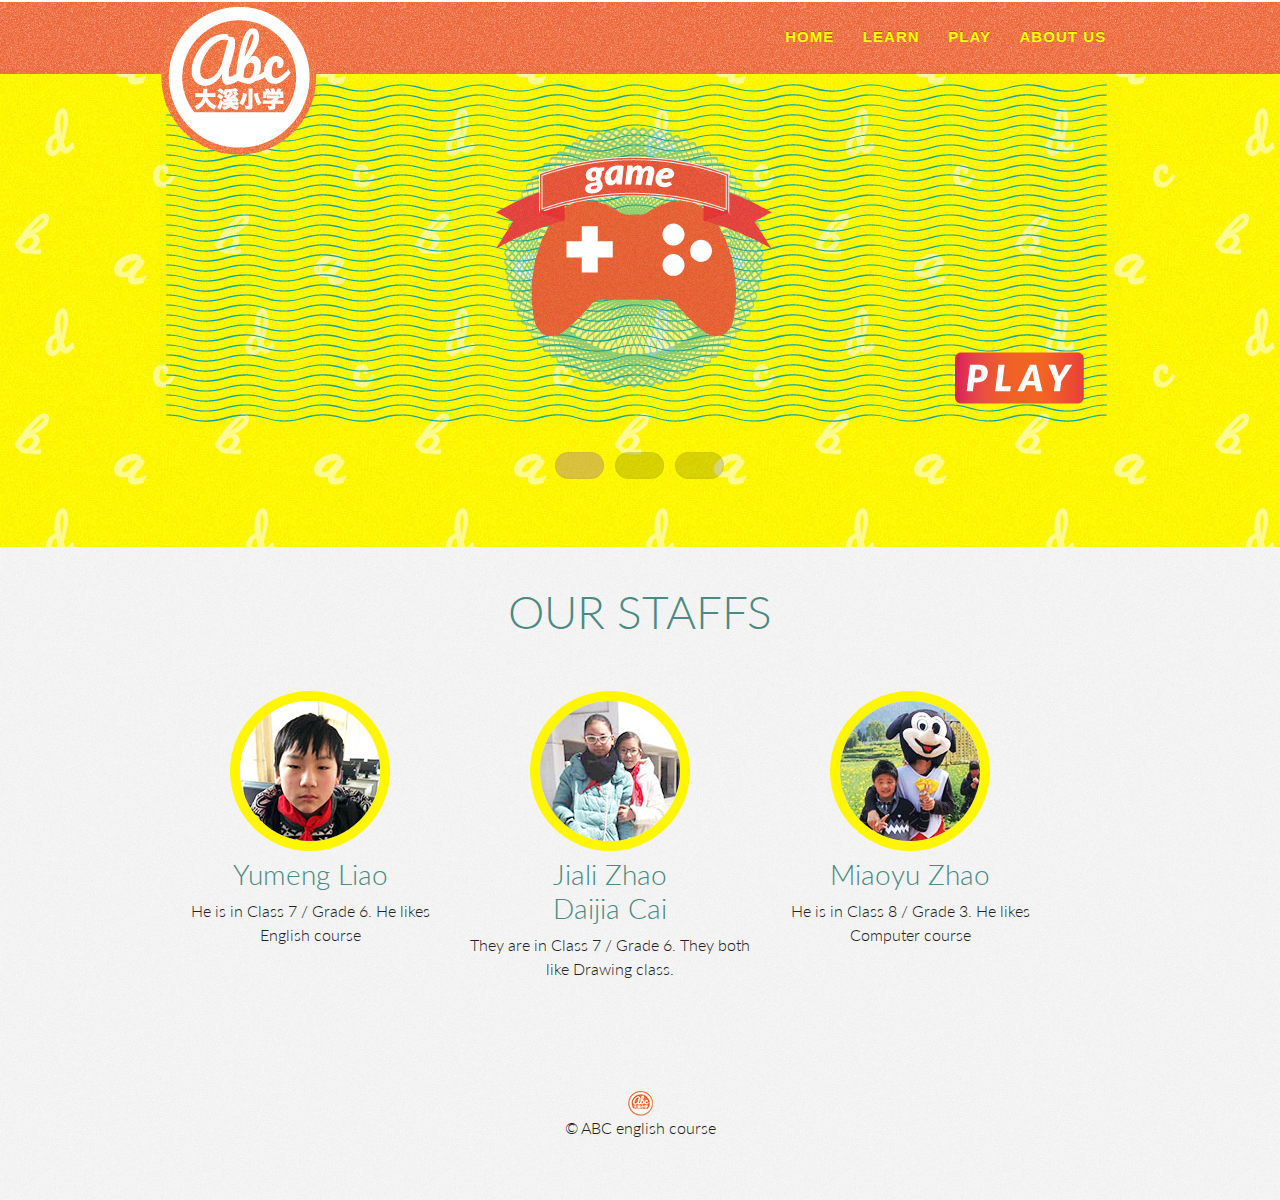
==== commit d57fc68c: "try again" ====
--- a/aboutus.html
+++ b/aboutus.html
@@ -121,46 +121,35 @@
 
 
 
-	<section id="section2">
-		
-    <!-- Slideshow 2 -->
-
+	<section id="section1_3">
 		<div class="container">
-			<p class="triangle"></p>
-			<h1 class="title_sec3">Abc English</h1>
+			<h1 class="title_sec1_3">OUR STAFFS</h1>
 			<div class="clearfix">
 				<div class="five columns jake">
-					<h1><span class="icon-pencil"></span></h1>
-					<h3>Learn English</h3>
-					<p>Join Abc English with us, our online courses is avaliable for all primary school students</p>
+
+					<img src="images/speaker/1.jpg">
+					<h3>Yumeng Liao</h3>
+					<p>He is in Class 7 / Grade 6. He likes English course </p>
 				</div>
 				<div class="five columns jake">
-					<h1><span class="icon-grin"></span></h1>
-					<h3>Play English</h3>
-					<p>Don't take too serious, At Abc English, we have games. So, you can learn and have fun as the same time</p>
+					<img src="images/speaker/2.jpg">
+					<h3>Jiali Zhao <br> Daijia Cai</h3>
+					<p> They are in Class 7 / Grade 6. They both like Drawing class.</p>
 				</div>
 				<div class="five columns jake">
-					<h1><span class="icon-bubbles"></span></h1>
-					<h3>Community support</h3>
-					<p>Our website have support staffs who will answer all of your questions</p>
+					<img src="images/speaker/3.jpg">
+					<h3>Miaoyu Zhao</h3>
+					<p> He is in Class 8 / Grade 3. He likes Computer course </p>
 				</div>
 			</div>
 		</div>
-
+		
 	</section>
 
 
 
 
 
-
-	<section id="section3">
-		<div class="container">
-			<p class="triangle"></p>
-
-		</div>
-		
-	</section>
 
 
 
--- a/css/style.css
+++ b/css/style.css
@@ -426,7 +426,7 @@
 }
 #section1_3 img {
   border-radius: 50%;
-  border: 10px solid #a37194;
+  border: 10px solid #fff600;
   -webkit-transition: all 0.4s ease-in-out;
   -moz-transition: all 0.4s ease-in-out;
   -o-transition: all 0.4s ease-in-out;
@@ -441,7 +441,7 @@
   -ms-transform: scale(1.1,1.1); 
   -webkit-transform: scale(1.1,1.1); 
   transform: scale(1.1,1.1);
-  border: 10px solid #8acfc6;
+  border: 10px solid #ff6000;
 }
 
 
@@ -569,7 +569,7 @@
 
 /* #play
 ================================================== */
-.play {padding-top: 30px;}
+.play {padding-top: 30px; background: url(../images/contentbg.jpg);}
 .play div {
     display:inline-block;
 }
@@ -584,9 +584,57 @@
     background: yellow;
 }
 
+
+
 .play embed{
 height: 720px;
 width: 960px;
+}
+
+.learn {padding-top: 30px;background: url(../images/contentbg.jpg);}
+.learn div {
+    display:inline-block;
+}
+.learn div#xlink1, .learn div#xlink2, .learn div#xlink3, .learn div#xlink4    {
+    cursor:pointer;
+    padding:10px 30px;
+    background: yellow;
+}
+.learn div#xcontainer , .learn div#xcontainer1, .learn div#xcontainer2, .learn div#xcontainer3, .learn div#xcontainer4 {
+    width:100%;
+    height:100px;
+    background: yellow;
+}
+.learn div#xcontainer{
+  text-align: center;
+  padding-top: 60px;
+  font-size: 30px;
+  color:#616161;
+}
+
+.learn embed{
+height: 720px;
+width: 960px;
+}
+.download {
+  font-family: Arial, "Helvetica Neue", Helvetica, sans-serif;
+  font-weight: 900;
+  letter-spacing: 0.07em;
+  background: url(../images/pattern2.jpg);
+  text-transform: uppercase;
+  border-radius: 4px;
+  text-align: center;
+  padding: 10px;
+  margin-top: 40px;
+  width: 500px;
+}
+.download a{
+  color: yellow !important;
+  text-decoration: none;
+}
+.download a:hover{
+  color: #eaeaea !important;
+  font-size: 110%;
 }
 
 /* #section3
